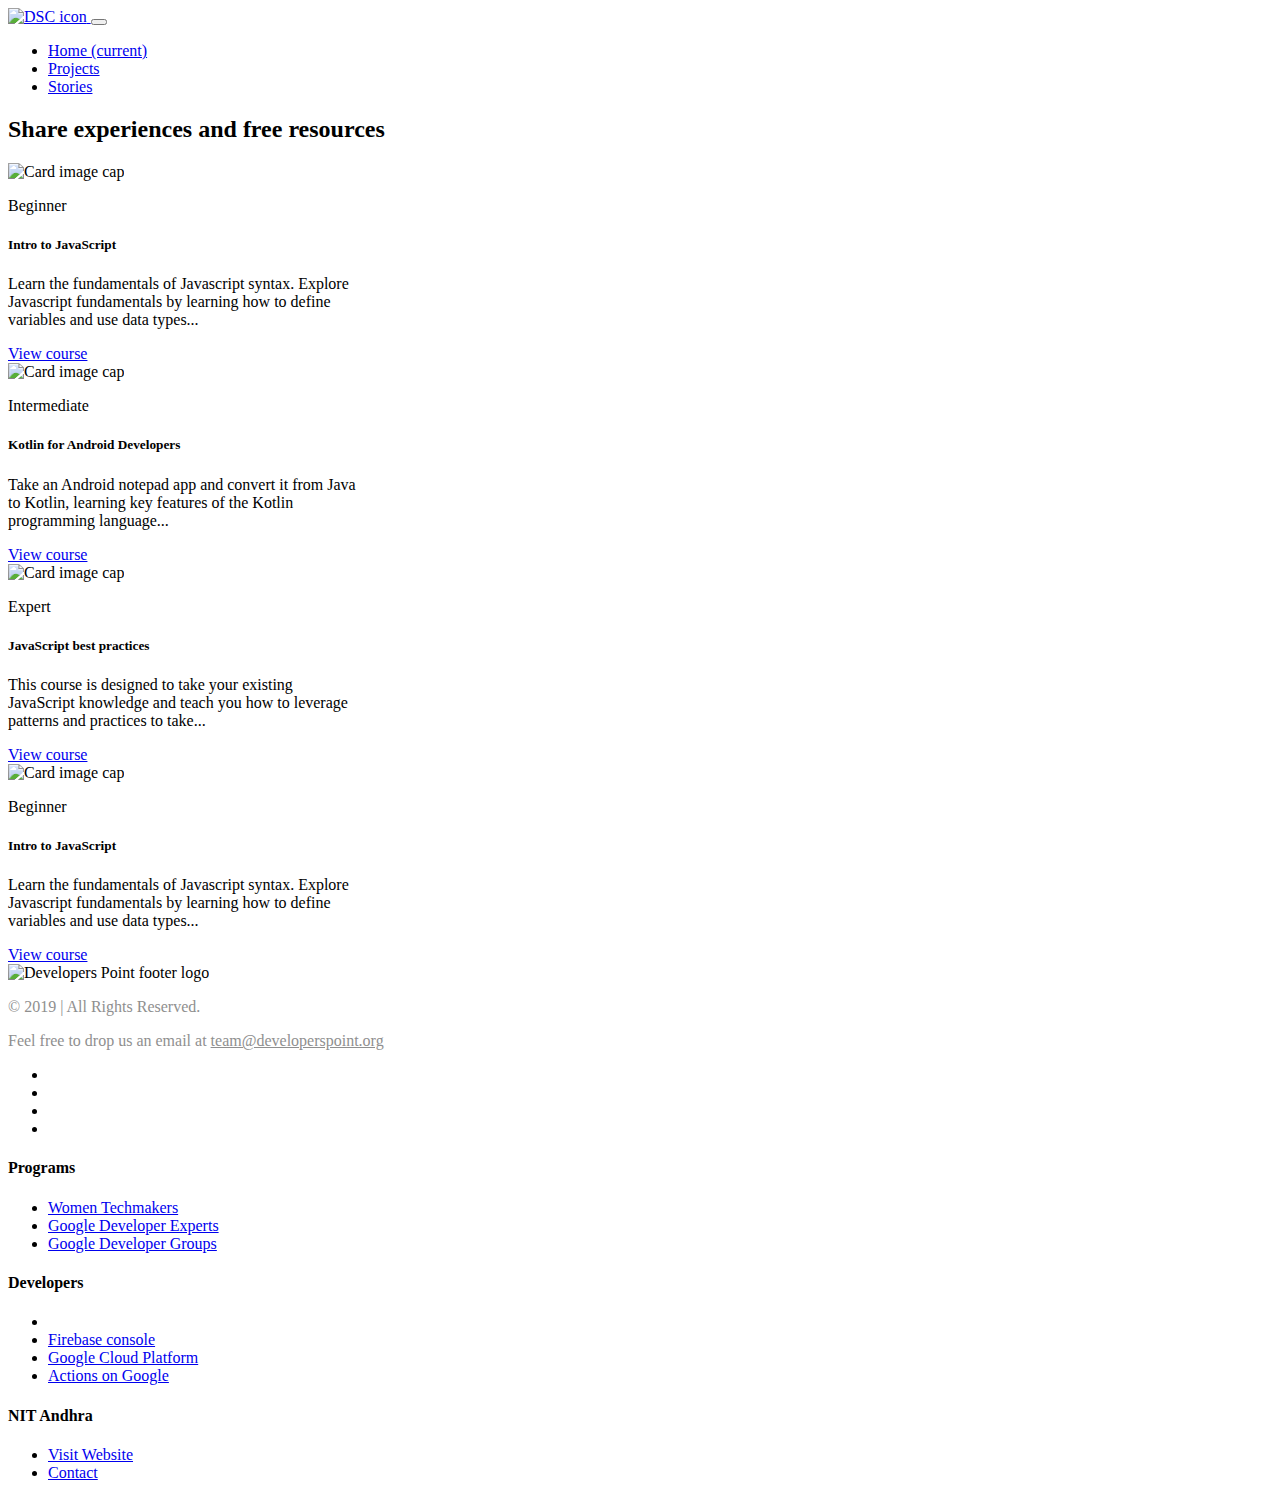
==== learn.html @ fd8bc920 "Add files via upload" ====
<!DOCTYPE html>
<html lang="en">

<head>
    <meta charset="UTF-8">
    <meta http-equiv="X-UA-Compatible" content="ie=edge">
    <title>DSC Explore Courses</title>
    <meta name="viewport" content="width=device-width,initial-scale=1">
    <meta name="author" content="DSC University Name">
    <meta name="description" content="Access exclusive content from all across the web to make you a better developer. All the content is free.">
    <meta name="keywords" content="dsc,developer student clubs,google developers, sub saharan africa, students, technology, computer science">
    <link href="src/css/ionicons.min.css" rel="stylesheet">
    <link rel="manifest" href="manifest.json">
    <meta name="theme-color" content="#2F5BE7">
    <link rel="icon" href="src/images/icon.png" type="image/png">
    <link rel="stylesheet" href="src/css/owl.carousel.min.css">
    <link rel="stylesheet" href="src/css/bootstrap.min.css">
    <link href="https://fonts.googleapis.com/css?family=Google+Sans:400,500,700|Material+Icons" rel="stylesheet" type="text/css">
    <link rel="stylesheet" href="https://use.fontawesome.com/releases/v5.2.0/css/all.css" integrity="sha384-hWVjflwFxL6sNzntih27bfxkr27PmbbK/iSvJ+a4+0owXq79v+lsFkW54bOGbiDQ" crossorigin="anonymous">
    <link rel="stylesheet" type="text/css" href="src/css/pace-theme.css">
    <link rel="stylesheet" href="src/css/styles.css">
    <link rel="stylesheet" href="src/css/responsive.css">
    <script>(function (i, s, o, g, r, a, m) {
            i['GoogleAnalyticsObject'] = r;
            i[r] = i[r] || function () {
                (i[r].q = i[r].q || []).push(arguments)
            }, i[r].l = 1 * new Date();
            a = s.createElement(o),
                m = s.getElementsByTagName(o)[0];
            a.async = 1;
            a.src = g;
            m.parentNode.insertBefore(a, m)
        })(window, document, 'script', 'https://www.google-analytics.com/analytics.js', 'ga');
        ga('create', 'UA-124904500-1', 'auto');
        ga('send', 'pageview');</script>
</head>

<body class="x-hidden has-sticky-header  bg-very__gray">
    <nav class="navbar navbar-expand-lg fixed-top custom-menu custom-menu__light bg-very__gray">
        <div class="container"><a class="navbar-brand" href="index.html"><img src="src/images/logo.png" height="50" alt="DSC icon"> </a><button class="navbar-toggler" type="button" data-toggle="collapse" data-target="#navbarSupportedContent" aria-controls="navbarSupportedContent" aria-expanded="false" aria-label="Toggle navigation"><span class="menu-icon__circle"></span> <span class="menu-icon"><span class="menu-icon__bar"></span> <span class="menu-icon__bar"></span> <span class="menu-icon__bar"></span></span></button>
            <div class="collapse navbar-collapse" id="navbarSupportedContent">
                <ul class="navbar-nav ml-lg-auto">
                    <li class="nav-item active"><a class="nav-link" href="index.html">Home <span class="sr-only">(current)</span></a></li>
                    <li class="nav-item"><a href="projects.html" class="nav-link">Projects</a></li>
                    <li class="nav-item"><a href="index.html" class="nav-link">Stories</a></li>
                </ul>
            </div>
        </div>
    </nav>
    <section id="web" class="section-spacer">
        <header class="section-header text-center">
            <h2 class="section-title">Share experiences and free resources</h2>
        </header>
        <div class="container">
            <div class="row">
                <div class="col-md-4 col-12">
                    <div class="card course-card" style="width: 22rem;"><img class="card-img-top" src="src/images/assets/courses/intro-js.png" alt="Card image cap">
                        <div class="card-body">
                            <p class="tagging beginner float-right">Beginner</p>
                            <h5 class="card-title">Intro to JavaScript</h5>
                            <p class="card-text">Learn the fundamentals of Javascript syntax. Explore Javascript fundamentals by learning how to define variables and use data types...</p><a href="https://www.udacity.com/course/intro-to-javascript--ud803" class="button float-right" target="_blank" rel="noopener noreferrer">View course</a>
                        </div>
                    </div>
                </div>
                <div class="col-md-4 col-12">
                    <div class="card course-card" style="width: 22rem;"><img class="card-img-top" src="src/images/assets/courses/kotlin.png" alt="Card image cap">
                        <div class="card-body">
                            <p class="tagging intermediate float-right">Intermediate</p>
                            <h5 class="card-title">Kotlin for Android Developers</h5>
                            <p class="card-text">Take an Android notepad app and convert it from Java to Kotlin, learning key features of the Kotlin programming language...</p><a href="https://classroom.udacity.com/courses/ud888" class="button float-right" target="_blank" rel="noopener noreferrer">View course</a>
                        </div>
                    </div>
                </div>
                <div class="col-md-4 col-12">
                    <div class="card course-card" style="width: 22rem;"><img class="card-img-top" src="src/images/assets/courses/best-prac.png" alt="Card image cap">
                        <div class="card-body">
                            <p class="tagging expert float-right">Expert</p>
                            <h5 class="card-title">JavaScript best practices</h5>
                            <p class="card-text">This course is designed to take your existing JavaScript knowledge and teach you how to leverage patterns and practices to take...</p><a href="https://app.pluralsight.com/player?course=javascript-best-practices&author=jonathan-mills&name=javascript-best-practices" class="button float-right" target="_blank" rel="noopener noreferrer">View course</a>
                        </div>
                    </div>
                </div>
                <div class="col-md-4 col-12">
                    <div class="card course-card" style="width: 22rem;"><img class="card-img-top" src="src/images/assets/courses/intro-js.png" alt="Card image cap">
                        <div class="card-body">
                            <p class="tagging beginner float-right">Beginner</p>
                            <h5 class="card-title">Intro to JavaScript</h5>
                            <p class="card-text">Learn the fundamentals of Javascript syntax. Explore Javascript fundamentals by learning how to define variables and use data types...</p><a href="https://www.udacity.com/course/intro-to-javascript--ud803" class="button float-right" target="_blank" rel="noopener noreferrer">View course</a>
                        </div>
                    </div>
                </div>
            </div>
        </div>
    </section>
    <footer class="section-spacer footer-section bg-very__black">
        <div class="container">
            <div class="row flex-column-reverse flex-sm-row flex-lg-row">
                <div class="col-md-4 col-12">
                    <div class="footer-widget first-of-footer-widget "><img src="src/images/logo.png" class="logo-sm mb-10" alt="Developers Point footer logo">
                        <p style="color:#8f8f8f">&copy; 2019 | All Rights Reserved.</p><span style="color:#8f8f8f">Feel free to drop us an email at </span><a  style="color:#8f8f8f" href="mailto:team@dsc.scuniversityname.org">team@developerspoint.org</a>
                        <ul class="social-list__inline mt-10">
                            <li><a href="#" target="_blank" rel="noopener"><i class="fab fa-linkedin"></i></a></li>
                            <li><a href="#" target="_blank" rel="noopener"><i class="fab fa-github"></i></a></li>
                            <li><a href="#"><i class="fab fa-discord"></i></a></li>
                            <li><a href="#" target="_blank" rel="noopener"><i class="fab fa-youtube"></i></a></li>
                        </ul>
                    </div>
                </div>
                <div class="col-md-8 col-sm-10" >
                    <div class="row">
                        <div class="col-md-4 col-6">
                            <div class="footer-widget">
                                <h4 class="footer-widget__title"">Programs</h4>
                                <ul class="list-unstyled">
                                    <li><a  href="https://www.womentechmakers.com/" target="_blank" rel="noreferrer">Women Techmakers</a></li>
                                    <li><a  href="https://developers.google.com/experts/" target="_blank" rel="noreferrer">Google Developer Experts</a></li>
                                    <li><a href="https://developers.google.com/programs/community/" target="_blank" rel="noreferrer">Google Developer Groups</a></li>
                                </ul>
                            </div>
                        </div>
                        <div class="col-md-4 col-6">
                            <div class="footer-widget">
                                <h4 class="footer-widget__title">Developers</h4>
                                <ul>
                                    <li class="list-unstyled"></li>
                                    <li><a href="https://console.firebase.google.com/" target="_blank" rel="noreferrer">Firebase console</a></li>
                                    <li><a href="https://console.cloud.google.com/" target="_blank" rel="noreferrer">Google Cloud Platform</a></li>
                                    <li><a href="https://console.actions.google.com/" target="_blank" rel="noreferrer">Actions on Google</a></li>
                                </ul>
                            </div>
                        </div>
                        <div class="col-md-4">
                            <div class="footer-widget">
                                <h4 class="footer-widget__title">NIT Andhra</h4>
                                <ul class="list-unstyled">
                                    <li><a href="http://nitandhra.ac.in/" target="_blank" rel="noreferrer">Visit Website</a></li>
                                    <li><a href="#" target="_blank" rel="noreferrer">Contact</a></li>
                                </ul>
                            </div>
                        </div>
                    </div>
                </div>
            </div>
        </div>
    </footer><a href="#" id="scroll" style="display: none;"><i class="fas fa-angle-up"></i></a>
    <script src="src/js/vendors/pace.js"></script>
    <script src="src/js/vendors/jquery.min.js"></script>
    <script src="src/js/vendors/bootstrap.bundle.min.js"></script>
    <script src="src/js/vendors/jquery.magnific-popup.min.js"></script>
    <script src="src/js/vendors/jquery.easing.min.js"></script>
    <script src="src/js/vendors/swiper.min.js"></script>
    <script src="src/js/custom.js"></script>
</body>

</html>
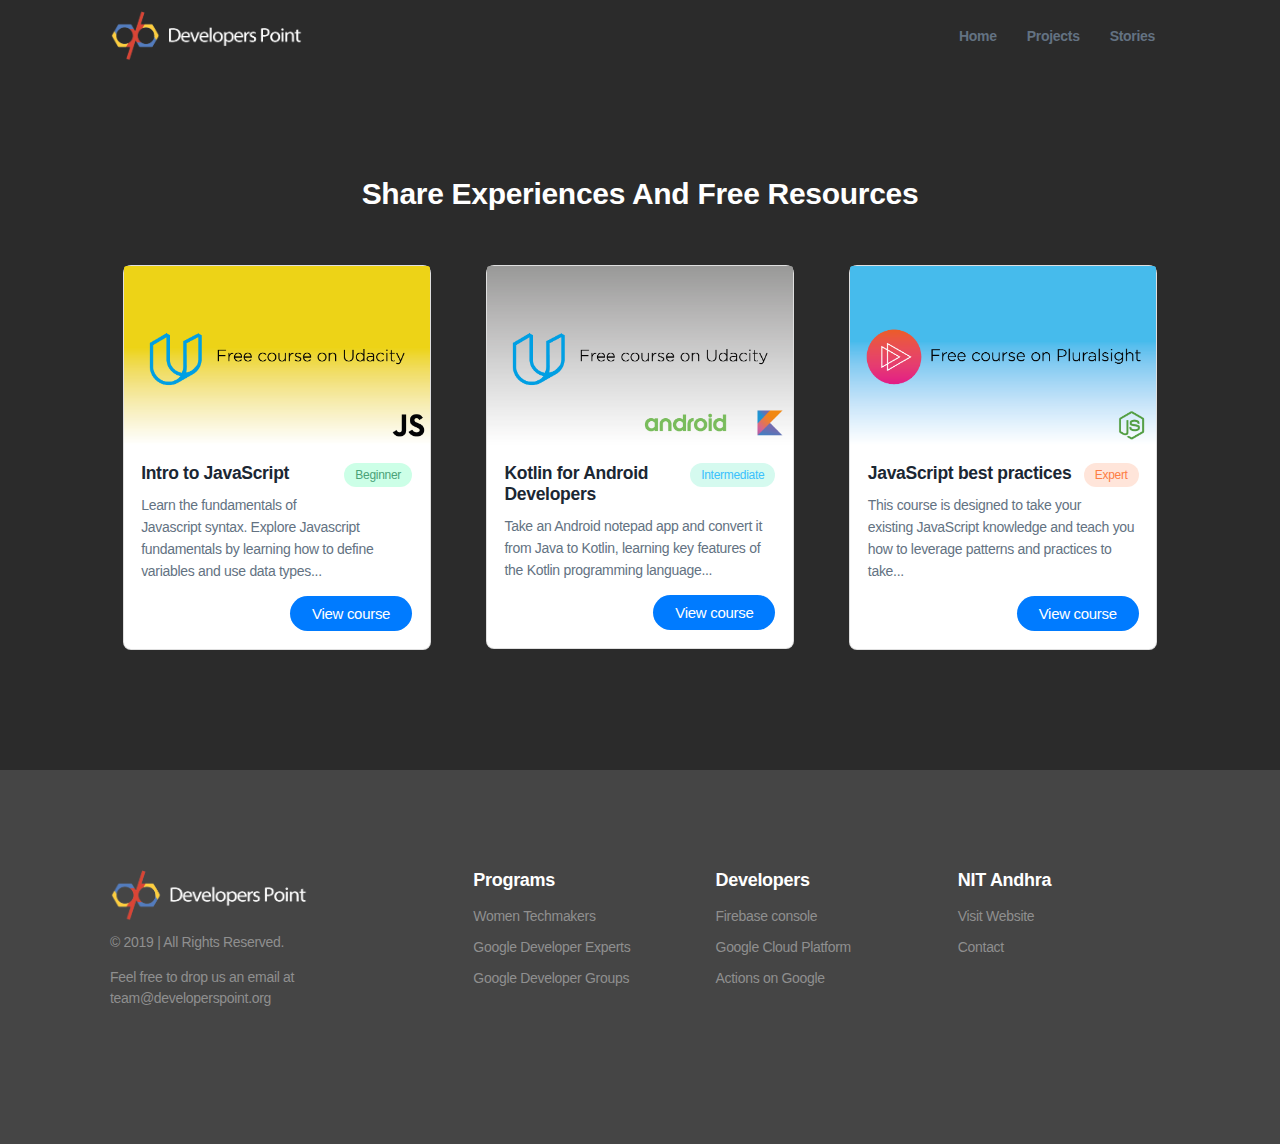
==== commit ddd63bba: "Update learn.html" ====
--- a/learn.html
+++ b/learn.html
@@ -80,15 +80,7 @@
                         </div>
                     </div>
                 </div>
-                <div class="col-md-4 col-12">
-                    <div class="card course-card" style="width: 22rem;"><img class="card-img-top" src="src/images/assets/courses/intro-js.png" alt="Card image cap">
-                        <div class="card-body">
-                            <p class="tagging beginner float-right">Beginner</p>
-                            <h5 class="card-title">Intro to JavaScript</h5>
-                            <p class="card-text">Learn the fundamentals of Javascript syntax. Explore Javascript fundamentals by learning how to define variables and use data types...</p><a href="https://www.udacity.com/course/intro-to-javascript--ud803" class="button float-right" target="_blank" rel="noopener noreferrer">View course</a>
-                        </div>
-                    </div>
-                </div>
+                
             </div>
         </div>
     </section>
@@ -152,4 +144,4 @@
     <script src="src/js/custom.js"></script>
 </body>
 
-</html>+</html>
--- a/src/css/pace-theme.css
+++ b/src/css/pace-theme.css
@@ -0,0 +1 @@
+
--- a/src/css/styles.css
+++ b/src/css/styles.css
@@ -0,0 +1,2185 @@
+html, body {
+  -webkit-font-smoothing: antialiased;
+  -moz-osx-font-smoothing: grayscale;
+  text-rendering: optimizeLegibility;
+}
+
+:root {
+  font-size: 14px;
+}
+
+body {
+  font-family: "Google Sans", sans-serif;
+  font-size: 1rem;
+  color: #637282;
+  overflow-x: hidden;
+  font-weight: normal;
+  letter-spacing: -.3px;
+}
+
+.has-sticky-header {
+  padding-top: 72px;
+}
+first-letter {
+  color: #557DBF;
+  font-weight: 400
+}
+
+second-letter {
+  color: #FBBC12;
+  font-weight: 400;
+}
+
+third-letter {
+  color: #E1382B;
+  font-weight: 400;
+}
+
+forth-letter {
+  color: #189E59;
+  font-weight: 400;
+}
+a {
+  line-height: 1;
+  color: #2F5BE7;
+}
+
+button, .btn {
+  outline: none  ;
+  border: 0  ;
+}
+
+button:focus, .btn:focus {
+  -webkit-box-shadow: none  ;
+  box-shadow: none  ;
+}
+
+
+h1, h2, h3, h4, h5, h6,
+.h1, .h2, .h3, .h4, .h5, .h6 {
+  color: #1B2733;
+  font-family: "Google Sans", sans-serif;
+  font-weight: 700;
+}
+
+h2{
+  font-size: 25px
+}
+h1 {
+  line-height: 32px;
+}
+
+h2, .h2 {
+  line-height: 1.44;
+}
+
+p {
+  font-size: 14px;
+  line-height: 22px;
+}
+
+.lead {
+  font-weight: normal;
+  line-height: 29px;
+  text-align: left;
+}
+@media only screen and (max-width: 600px){
+  .lead{
+    font-size: 16px;
+  }
+  .vanish{
+    display: none;
+  }
+  .zuri{
+    text-align: left;
+    line-height: 1.5;
+  }
+}
+
+.text-warning {
+  color: #FD7D44  ;
+}
+
+.content {
+  padding-top: 100px;
+  padding-bottom: 100px;
+}
+
+.container {
+  max-width: 1100px;
+  width: 100%;
+  padding-right: 20px;
+  padding-left: 20px;
+}
+
+.section-spacer {
+  padding: 100px 0;
+}
+
+.cta__large {
+  max-width: 450px;
+}
+
+.section-header {
+  margin-bottom: 50px;
+  padding-right: 10px;
+  padding-left: 10px;
+}
+
+.section-title {
+  text-transform: capitalize;
+  color: #ffffff;
+}
+.section-title-custom{
+  text-transform: none;
+  color: #ffffff;
+}
+
+.section-subtitle {
+  font-size: 15px;
+  color: #d1d1d1;
+}
+
+.assistive-text {
+  font-size: 12px;
+}
+
+.list-circle {
+  list-style-type: none;
+  padding: 0;
+}
+
+.list-circle li {
+  position: relative;
+  font-size: 16px;
+  font-weight: 500;
+  display: -webkit-box;
+  display: -ms-flexbox;
+  display: flex;
+  -webkit-box-align: center;
+  -ms-flex-align: center;
+  align-items: center;
+  padding-left: 8px;
+  margin-bottom: 15px;
+}
+
+.list-circle li:last-child {
+  margin: 0  ;
+}
+
+.list-circle li:before {
+  content: '';
+  width: 8px;
+  height: 8px;
+  border-radius: 50%;
+  background: rgba(47, 91, 231, 0.8);
+  -webkit-box-shadow: 0 0 0 7px rgba(47, 91, 231, 0.1);
+  box-shadow: 0 0 0 7px rgba(47, 91, 231, 0.1);
+  display: inline-block;
+  margin-right: 20px;
+  vertical-align: middle;
+}
+
+#loading {
+  position: fixed;
+  left: 0;
+  top: 0;
+  width: 100%;
+  height: 100%;
+  background-color: #fff;
+  z-index: 10000;
+}
+
+#loading .ripple {
+  width: 60px;
+  height: 60px;
+  border-radius: 50%;
+  position: absolute;
+  top: calc(50% - 30px);
+  left: calc(50% - 30px);
+  -webkit-animation-name: ripple;
+  animation-name: ripple;
+  -webkit-animation-duration: 1s;
+  animation-duration: 1s;
+  -webkit-animation-timing-function: ease-in-out;
+  animation-timing-function: ease-in-out;
+  animation-direction: alternate-reverse;
+  -webkit-animation-iteration-count: infinite;
+  animation-iteration-count: infinite;
+  -webkit-transform: scale(0);
+  transform: scale(0);
+  opacity: 0.6;
+}
+
+#loading .ripple1 {
+  background-color: rgba(47, 231, 177, 0.4);
+}
+
+#loading .ripple2 {
+  -webkit-animation-delay: -250ms;
+  animation-delay: -250ms;
+  background-color: rgba(47, 231, 177, 0.5);
+}
+
+#loading .ripple3 {
+  -webkit-animation-delay: -500ms;
+  animation-delay: -500ms;
+  background-color: rgba(47, 91, 231, 0.6);
+}
+
+#loading .ripple4 {
+  -webkit-animation-delay: -750ms;
+  animation-delay: -750ms;
+  background-color: #2F5BE7;
+}
+
+@-webkit-keyframes ripple {
+  to {
+    -webkit-transform: scale(1);
+    transform: scale(1);
+  }
+}
+
+@keyframes ripple {
+  to {
+    -webkit-transform: scale(1);
+    transform: scale(1);
+  }
+}
+
+.btn {
+  padding: 8px 20px;
+  border: 0;
+  color: #1B2733;
+  -webkit-transition: all .5s ease-in-out;
+  transition: all .5s ease-in-out;
+  line-height: 24px;
+  font-weight: 700;
+  border-radius: 2px;
+  font-family: "Google Sans", sans-serif;
+}
+
+.btn-default {
+  background: #fff;
+  color: #637282;
+}
+
+.btn-default:hover, .btn-default:focus, .btn-default:visited {
+  color: #1B2733;
+}
+
+.btn-primary {
+  background: #3BC1FD;
+  color: #1B2733;
+}
+
+.btn-primary:hover, .btn-primary:focus, .btn-primary:visited {
+
+  background: #3BC1FD;
+  color: #FFFFFF;
+
+}
+
+.btn-secondary {
+  background: #2F5BE7;
+  color: #fff;
+  font-weight: 200;
+  font-size: 16px;
+}
+
+.btn-secondary:hover, .btn-secondary:focus, .btn-secondary:visited {
+  background-color: #153bb5;
+  color: #8af2d3;
+  -webkit-box-shadow: -5px 5px 0 rgba(47, 231, 177, 0.8);
+  box-shadow: -5px 5px 0 rgba(47, 231, 177, 0.8);
+}
+
+.btn-link {
+  padding: 0;
+}
+
+.btn-link .icon {
+  margin-left: 10px;
+  display: inline-block;
+  vertical-align: middle;
+  -webkit-transition: all .3s ease-in-out;
+  transition: all .3s ease-in-out;
+}
+
+.btn-link:hover {
+  text-decoration: none;
+}
+
+.btn-link:hover .icon {
+  margin-left: 15px;
+}
+
+.btn-link--primary {
+  color: #3BC1FD;
+}
+
+.btn-link--secondary {
+  color: #2F5BE7;
+}
+
+.btn-lg {
+  font-size: 18px;
+  padding: 10px 20px;
+}
+
+.btn-cta {
+  max-width: 250px;
+  width: 100%;
+  font-size: 18px;
+  padding: 15px 20px;
+}
+
+.btn-has-icon {
+  display: -webkit-inline-box;
+  display: -ms-inline-flexbox;
+  display: inline-flex;
+  -webkit-box-align: center;
+  -ms-flex-align: center;
+  align-items: center;
+}
+
+.btn-has-icon .u-icon {
+  text-align: center;
+}
+
+.icon-on__left .u-icon {
+  margin-right: 10px;
+}
+
+.btn-pills {
+  border-radius: 50px;
+}
+
+.btn-light {
+  background: #fff;
+  color: #637282  ;
+}
+
+.social-btn {
+  display: -webkit-inline-box;
+  display: -ms-inline-flexbox;
+  display: inline-flex;
+  -webkit-box-align: center;
+  -ms-flex-align: center;
+  align-items: center;
+  -webkit-box-pack: center;
+  -ms-flex-pack: center;
+  justify-content: center;
+  padding: 8px;
+  -webkit-box-shadow: 0 3px 4px 0 rgba(0, 0, 0, 0.25);
+  box-shadow: 0 3px 4px 0 rgba(0, 0, 0, 0.25);
+  color: #ffffff;
+  font-weight: bold;
+  text-transform: uppercase;
+  border-radius: 2px;
+  cursor: pointer;
+}
+
+.social-btn .icon-wrapper {
+  margin-right: 10px;
+  vertical-align: middle;
+}
+
+.social-btn .icon-wrapper i {
+  font-size: 18px;
+  display: inline-block;
+  line-height: 1.2;
+}
+
+.social-btn .btn-text {
+  letter-spacing: 0.2px;
+}
+
+.social-btn:hover {
+  -webkit-box-shadow: 0 0 6px #4285f4;
+  box-shadow: 0 0 6px #4285f4;
+}
+
+.social-btn:active {
+  background: #1669F2;
+}
+
+.social-google-btn {
+  background-color: #4285f4;
+}
+
+.form-group {
+  position: relative;
+}
+
+.form-control {
+  padding: 10px 18px;
+  border-radius: 2px  ;
+}
+
+.form-control:focus {
+  -webkit-box-shadow: -5px 5px rgba(0, 0, 0, 0.1);
+  box-shadow: -5px 5px rgba(0, 0, 0, 0.1);
+}
+
+.form-input__pills {
+  border-radius: 50px  ;
+  border: 1px solid #F9F9F9;
+  -webkit-box-shadow: 0 2px 5px 0 rgba(0, 0, 0, 0.1);
+  box-shadow: 0 2px 5px 0 rgba(0, 0, 0, 0.1);
+}
+
+.input-group .form-control {
+  border-top-right-radius: 0  ;
+  border-bottom-right-radius: 0  ;
+  border-top-color: #1B2733;
+  border-bottom-color: #1B2733;
+  border-left-color: #1B2733;
+  border-right-color: transparent;
+  margin: 0;
+  height: 100%;
+}
+
+.input-group .btn {
+  margin: 0;
+  border: 0;
+  -webkit-box-shadow: none;
+  box-shadow: none;
+  border-top-left-radius: 0  ;
+  border-bottom-left-radius: 0  ;
+}
+
+.input-group .btn-primary:hover {
+  -webkit-box-shadow: 5px 5px 0 0 #2F5BE7;
+  box-shadow: 5px 5px 0 0 #2F5BE7;
+}
+
+.input-group .btn-secondary:hover {
+  -webkit-box-shadow: 5px 5px 0 0 #3BC1FD;
+  box-shadow: 5px 5px 0 0 #3BC1FD;
+}
+
+.tooltip-inner {
+  background: #2F5BE7;
+  -webkit-box-shadow: 0 0 1px 0 rgba(0, 0, 0, 0.1);
+  box-shadow: 0 0 1px 0 rgba(0, 0, 0, 0.1);
+  max-width: 300px;
+  width: 100%;
+  border-radius: 2px;
+  opacity: 1;
+  color: #ffffff;
+}
+
+.tooltip.bs-tooltip-auto[x-placement^=top] .arrow::before, .tooltip.bs-tooltip-top .arrow::before,
+.tooltip.bs-tooltip-auto[x-placement^=right] .arrow::before, .tooltip.bs-tooltip-top .arrow::before,
+.tooltip.bs-tooltip-auto[x-placement^=bottom] .arrow::before, .tooltip.bs-tooltip-top .arrow::before,
+.tooltip.bs-tooltip-auto[x-placement^=left] .arrow::before, .tooltip.bs-tooltip-top .arrow::before {
+  margin-left: -3px;
+  content: "";
+  border-width: 5px 5px 0;
+  border-top-color: #2F5BE7  ;
+  opacity: 1;
+}
+.event-card, .project-card{
+  -webkit-box-shadow: 0 0 15px rgba(99, 114, 130, 0.3);
+  box-shadow: 0 0 15px rgba(99, 114, 130, 0.3);
+  border-radius: 5px;
+  margin: 0 auto 20px;
+  background: #454545;
+}
+.course-card{
+  width: 21rem;
+  margin: 0 auto 20px;
+}
+
+/*project card syling*/
+@media (min-width: 240px) and (max-width: 770px){
+  .project-card {
+    margin-bottom: 50px;
+    width: 21rem;
+  
+  }
+}
+
+.project-card .cardheader .img-top {
+    position: relative;
+    top: -20px;
+    float: left;
+    margin-bottom: -80px;
+    margin-left: auto;
+    margin-right: auto;
+    transform: translate(20%);
+    
+}
+
+.project-card .cardheader img {
+    width: 100px;
+    height: 100px;
+    -webkit-border-radius: 25%;
+    -moz-border-radius: 25%;
+    border-radius: 25%;
+    border: 2px solid rgba(255,255,255,0.5);
+    box-shadow: 2px 2px 4px rgba(0, 0, 0, 0.2);
+}
+
+.project-card .cardheader h5{
+  float: right;
+  padding: 30px;
+}
+
+.project-tag{
+  display: flex;
+  justify-content: space-around;
+}
+
+.stack1{
+  background-color: #155724;
+  color: #d4edda;
+  border-color: #fff;
+}
+
+.stack2{
+  background-color: #004085;
+  color: #fff;
+  border-color: #b8daff;
+}
+
+.stack3{
+  background-color: #383d41;
+  color: #fff;
+  border-color: #d6d8db;
+}
+
+.project-card .btn{
+border-radius: 25px;
+}
+/*end project card styling*/
+
+.card{
+  float: none;
+  border-radius: 8px;
+}
+
+.tagging{
+  display: inline-flex;
+  border-radius: 15px;
+  font-size: 12px;
+  padding: 0 0.8rem;
+  max-width: 100px;
+  text-align: center;
+  height: 24px;
+  line-height: 24px;
+}
+.intermediate{
+  background-color: rgba(47, 231, 177, 0.2);
+  color: #3BC1FD;
+}
+.beginner{
+  background-color: rgba(0, 255, 133, 0.2);
+  color: #4AA277;
+}
+.expert{
+  background-color: rgba(253, 125, 68, 0.2);
+  color: #FD7D44;
+}
+
+
+.feature-card {
+  -webkit-box-shadow: 0 0 15px rgba(99, 114, 130, 0.3);
+  box-shadow: 0 0 15px rgba(99, 114, 130, 0.3);
+  margin-bottom: 30px;
+  padding: 25px 30px;
+  border-radius: 5px;
+  display: -webkit-box;
+  display: -ms-flexbox;
+  display: flex;
+  -ms-flex-wrap: wrap;
+  flex-wrap: wrap;
+}
+
+.feature-card .feature-card__body,
+.feature-card .u-icon {
+  -webkit-box-flex: 1;
+  -ms-flex: 1;
+  flex: 1;
+  color: #8f8f8f;
+}
+
+.feature-card .u-icon {
+  margin-right: 20px;
+}
+.feature-title {
+  font-size: 16px;
+  margin-bottom: 10px;
+  color: #ffffff;
+}
+
+.content-card__body {
+  padding: 10px;
+}
+
+.mfp-bg {
+  background-color: rgba(27, 39, 51, 0.5)  ;
+}
+
+.mfp-iframe {
+  -webkit-box-shadow: none  ;
+  box-shadow: none  ;
+}
+
+.mfp-close {
+  background: #3BC1FD  ;
+  display: inline-block  ;
+  width: 48px  ;
+  height: 48px  ;
+  text-align: center  ;
+  opacity: 1  ;
+  line-height: 48px;
+  padding: 0  ;
+  right: -48px  ;
+  top: 0  ;
+  font-size: 48px;
+  -webkit-transition: all .3s ease-in-out;
+  transition: all .3s ease-in-out;
+  outline: 0  ;
+}
+
+.mfp-close:hover {
+  background-color: #15b586  ;
+  -webkit-box-shadow: 5px -5px #3BC1FD;
+  box-shadow: 5px -5px #3BC1FD;
+}
+
+.mfp-close:active, .mfp-close:focus {
+  color: #1B2733  ;
+}
+
+.form-group {
+  margin-bottom: 20px;
+}
+
+.form-help {
+  position: absolute;
+  right: 0;
+  top: 5px;
+  font-size: 14px;
+}
+
+.form-button {
+  margin: 15px auto;
+}
+
+.callout {
+  display: -webkit-box;
+  display: -ms-flexbox;
+  display: flex;
+  position: relative;
+  z-index: 1;
+  padding: 30px 20px;
+}
+
+.callout:before {
+  content: '';
+  position: absolute;
+  width: 100%;
+  height: 100%;
+  background: rgba(27, 39, 51, 0.1);
+  z-index: -1;
+  opacity: .8;
+  top: 0;
+  left: 0;
+  right: 0;
+  bottom: 0;
+  margin: auto;
+}
+
+.callout-content, .callout-footer {
+  -webkit-box-flex: 1;
+  -ms-flex: 1;
+  flex: 1;
+  padding: 15px;
+}
+
+.callout-content {
+  padding-right: 2;
+}
+
+.custom-menu {
+  -webkit-transition: all .3s ease-in-out;
+  transition: all .3s ease-in-out;
+}
+
+.custom-menu .nav-item .nav-link {
+  padding: 20px 15px;
+  text-transform: capitalize;
+  color: #637282;
+}
+
+.custom-menu .nav-item .nav-link:hover {
+  color: #1B2733;
+}
+.nav-item{
+  font-weight: bold;
+}
+.custom-menu__light {
+  background: #000;
+}
+.event-button{
+  background: #2F5BE7;
+  font-weight: bold;
+  color: #FFFFFF;
+  padding: 8px 12px;
+  border-radius: 50px;
+  text-decoration: none;
+}
+.custom-menu__light .nav-link {
+  color: #1B2733;
+}
+
+.custom-menu__light .navbar-toggler {
+  border-color: transparent;
+}
+
+.navbar-toggler {
+  padding: 0;
+  width: 20px;
+  height: 15px;
+  position: relative;
+}
+
+.menu-icon {
+  width: 100%;
+  height: 100%;
+  top: 50%;
+  left: 50%;
+  color: #000;
+  -webkit-transform: translate(-50%, -50%);
+  transform: translate(-50%, -50%);
+  position: absolute;
+}
+
+.menu-icon__circle {
+  width: 40px;
+  height: 40px;
+  border-radius: 50%;
+  display: inline-block;
+  background: #2F5BE7;
+  -webkit-transition: all 0.4s ease-in-out;
+  transition: all 0.4s ease-in-out;
+  position: absolute;
+  left: 50%;
+  top: 50%;
+  -webkit-transform: translate(-50%, -50%);
+  transform: translate(-50%, -50%);
+  z-index: -1;
+}
+
+.menu-icon__bar {
+  width: 100%;
+  height: 2px;
+  border-radius: 50px;
+  background: #fff;
+  display: block;
+  position: absolute;
+  left: 0;
+  -webkit-transition: all .25s ease-in-out;
+  transition: all .25s ease-in-out;
+}
+
+.menu-icon__bar:nth-child(2) {
+  top: 0;
+  bottom: 0;
+  margin: auto;
+}
+
+.menu-icon__bar:nth-child(3) {
+  bottom: 0;
+}
+
+.navbar-toggler.menu-is-expanded {
+  z-index: 1;
+}
+
+.navbar-toggler.menu-is-expanded .menu-icon__circle {
+  -webkit-transform: scale(60);
+  transform: scale(60);
+  z-index: -1;
+}
+
+.navbar-toggler.menu-is-expanded .menu-icon__bar:first-child {
+  -webkit-transform: translateY(7.5px) translateY(-50%) rotate(45deg);
+  transform: translateY(7.5px) translateY(-50%) rotate(45deg);
+}
+
+.navbar-toggler.menu-is-expanded .menu-icon__bar:nth-child(2) {
+  width: 0%;
+  -webkit-transform: translateX(-100%);
+  transform: translateX(-100%);
+}
+
+.navbar-toggler.menu-is-expanded .menu-icon__bar:last-child {
+  -webkit-transform: translateY(-7.5px) translateY(50%) rotate(-45deg);
+  transform: translateY(-7.5px) translateY(50%) rotate(-45deg);
+}
+
+.navbar-brand {
+  z-index: 200;
+}
+
+.navbar-collapse {
+  z-index: 200;
+}
+
+.custom-menu__light.navbar-is-sticky {
+  -webkit-box-shadow: 0 1px 1px rgba(0, 0, 0, 0.1);
+  box-shadow: 0 1px 1px rgba(0, 0, 0, 0.1);
+  background: #000;
+}
+
+.navbar .container-fluid {
+  padding-left: 0;
+  padding-right: 0;
+}
+
+
+@media (min-width: 240px) and (max-width: 400px){
+  .ml-pic{
+    order:-1;
+  }
+}
+
+.hero {
+  display: -webkit-box;
+  display: -ms-flexbox;
+  display: flex;
+  -webkit-box-align: center;
+  -ms-flex-align: center;
+  align-items: center;
+  min-height: 550px;
+}
+
+.hero-content {
+  margin-bottom: 50px;
+}
+
+.hero-title__group {
+  margin-bottom: 30px;
+}
+
+.hero-title {
+  font-size: 32px;
+  line-height: 37px;
+  margin-bottom: 30px;
+}
+
+.hero-title span {
+  display: block;
+  color: #1B2733;
+}
+
+.hero-form .form-control {
+  border: 1px solid rgba(47, 91, 231, 0.2);
+  padding: 14px;
+  border-right: 0  ;
+}
+
+.hero-figure {
+  width: 100%;
+  margin-left: auto;
+  margin-right: auto;
+  text-align: center;
+}
+
+.hero-figure img {
+  width: 100%;
+  margin-left: auto;
+  margin-right: auto;
+}
+
+.client-logo__wrapper {
+  text-align: center;
+  display: -webkit-inline-box;
+  display: -ms-inline-flexbox;
+  display: inline-flex;
+  -webkit-box-align: center;
+  -ms-flex-align: center;
+  align-items: center;
+  -ms-flex-wrap: wrap;
+  flex-wrap: wrap;
+  -webkit-box-pack: center;
+  -ms-flex-pack: center;
+  justify-content: center;
+}
+
+.client-logo {
+  width: calc(100vw / 2.8);
+  display: -webkit-inline-box;
+  display: -ms-inline-flexbox;
+  display: inline-flex;
+  margin: 10px auto;
+  -webkit-box-align: center;
+  -ms-flex-align: center;
+  align-items: center;
+  -webkit-box-pack: center;
+  -ms-flex-pack: center;
+  justify-content: center;
+  padding: 10px;
+}
+
+.client-logo img {
+  width: 100%;
+  height: 100%;
+}
+
+.section-screens__inner {
+  margin-bottom: 200px;
+  padding-bottom: 80px;
+  background-color: #EEEEEE;
+}
+
+.section-screens__inner .section-header {
+  margin-bottom: 20px;
+}
+
+.section-screens__inner .section-header .btn {
+  font-size: 14px;
+}
+
+.section-screens__inner .section-header .u-icon__outline {
+  border-color: #2F5BE7;
+}
+
+.screen-slider {
+  overflow-y: visible  ;
+  margin-bottom: -250px;
+}
+
+.screen-slider-wrapper {
+  padding-bottom: 30px;
+}
+
+.screen-slider__item {
+  pointer-events: none;
+  width: 100%;
+  padding: 15px;
+  background: transparent  ;
+}
+
+.screen-slider__item img {
+  max-width: 100%;
+  margin-left: auto;
+  margin-right: auto;
+  max-height: 600px;
+  display: block;
+  -webkit-box-shadow: 0 10px 30px rgba(99, 114, 130, 0.2);
+  box-shadow: 0 10px 30px rgba(99, 114, 130, 0.2);
+  border: 0;
+  border-radius: 5px;
+}
+
+.screen-slider {
+  overflow-y: visible  ;
+}
+
+.screen-slider .swiper-container {
+  margin-left: auto  ;
+  margin-right: auto  ;
+}
+
+.screen-slider .swiper-slide:last-child {
+  margin-right: 0  ;
+  background: url("image") #fff;
+}
+
+.screen-slider__item {
+  width: 100%;
+  padding: 15px;
+  background: transparent  ;
+}
+
+.screen-slider__item img {
+  max-width: 100%;
+  margin-left: auto;
+  margin-right: auto;
+  display: block;
+  -webkit-box-shadow: 0 0 10px rgba(27, 39, 51, 0.2);
+  box-shadow: 0 0 10px rgba(27, 39, 51, 0.2);
+  border-radius: 5px;
+}
+
+.feature-list-wrapper {
+  -ms-flex-item-align: center;
+  align-self: center;
+}
+
+.feature-list-wrapper .content-header {
+  margin-bottom: 20px;
+  color: #8f8f8f;
+}
+
+.feature-list-wrapper .list {
+  margin-bottom: 30px;
+}
+
+.feature-list-wrapper .btn-link {
+  color: #2F5BE7;
+  text-transform: capitalize;
+  font-weight: bold;
+}
+
+.feature-list-wrapper .btn-link .icon {
+  font-size: 24px;
+}
+
+.feature-list-image {
+  max-width: 90%;
+}
+
+.workshops-section .tab-content {
+  margin-top: 40px;
+}
+
+.workshops-type-switch .nav-link {
+  background: transparent;
+  border-bottom: 2px solid #dddddd;
+  border-radius: 0;
+  color: #637282;
+  padding-right: 15px;
+  padding-left: 15px;
+}
+
+.workshops-type-switch .nav-link.active {
+  background: transparent;
+  color: #1B2733;
+  border-bottom-color: #3BC1FD;
+}
+
+.workshops-single {
+  -webkit-box-shadow: 0 0 20px rgba(27, 39, 51, 0.2);
+  box-shadow: 0 0 20px rgba(27, 39, 51, 0.2);
+  border-radius: 2%;
+  padding: 30px;
+}
+
+.workshops-single:hover {
+  -webkit-box-shadow: 0 0 40px rgba(0, 110, 255, 0.4);
+  box-shadow: 0 0 40px rgba(0, 110, 255, 0.4);
+}
+
+.workshops-header {
+  margin-bottom: 10px;
+}
+
+.workshops-title {
+  text-align: center;
+  display: block;
+  margin-bottom: 20px;
+  font-size: 22px;
+  color: #1B2733;
+}
+
+.workshops-price {
+  margin-bottom: 20px;
+  color: #1B2733;
+}
+
+.workshops-price small {
+  display: block;
+  color: #637282;
+  font-size: 16px;
+  font-weight: 400;
+}
+
+.workshops-value {
+  font-weight: 700;
+  font-size: 26px;
+  line-height: 40px;
+  font-family: "Google Sans", sans-serif;
+}
+
+.workshops-currency {
+  font-size: 18px;
+  top: -28px;
+  left: -10px;
+  font-weight: normal;
+  position: relative;
+}
+
+.workshops-list {
+  list-style-type: none;
+}
+h6{
+  font-weight: 200;
+}
+
+.workshops-list .disabled {
+  text-decoration: line-through;
+  color: rgba(99, 114, 130, 0.5);
+}
+.workshops-list__item {
+  color: #637282;
+  margin: 10px 0;
+  position: relative;
+}
+hr{
+  height: 0.1px;
+  background-color: rgba(99, 114, 130, 0.8);
+}
+.workshops-list__item:before {
+  content: '';
+  width: 5px;
+  height: 5px;
+  border-radius: 50%;
+  background: rgba(27, 39, 51, 0.3);
+  display: inline-block;
+  margin-right: 10px;
+  vertical-align: middle;
+}
+
+.workshops-footer {
+  text-align: center;
+  margin-top: 40px;
+  padding-bottom: 20px;
+}
+
+.workshops-footer .assistive-text {
+  font-size: 12px;
+  margin-top: 5px;
+}
+
+/*carousel styling*/
+.carousel-control-next-i:hover, .carousel-control-prev-i:hover{
+  background-color: #fff;
+  color: #3BC1FD;
+  -webkit-box-shadow: 0 3px 4px 0 rgba(0, 0, 0, 0.25);
+  box-shadow: 0 3px 4px 0 rgba(0, 0, 0, 0.25);
+  opacity: 1;
+  filter: "alpha(opacity=100)";
+  -ms-filter: "alpha(opacity=100)"
+}
+
+@media (min-width: 240px) and (max-width: 768px){
+
+  .carousel-control-next,
+  .carousel-control-prev {
+    width: 15%;
+    height:10%;
+  }
+
+  .carousel-control-next-i,  .carousel-control-prev-i {
+    position: relative;
+    left: 1%;
+    top: 450%;
+    vertical-align: middle;
+    text-align: center;
+    line-height: 43px;
+    background-color: #2F5BE7;
+    border-radius: 50%;
+    width: 40px;
+    height: 40px;
+    -webkit-border-radius: 50%;
+    -moz-border-radius: 50%;
+    box-shadow: 0 2px 6px rgba(0, 0, 0, 0.16), 0 3px 6px rgba(0, 0, 0, 0.23);
+  }
+
+}
+
+@media (min-width: 768px) {
+
+  /* show 3 items */
+  .carouselPrograms .carousel-inner .active,
+  .carouselPrograms .carousel-inner .active + .carousel-item,
+  .carouselPrograms .carousel-inner .active + .carousel-item + .carousel-item {
+    display: block;
+  }
+
+  .carouselPrograms .carousel-inner .carousel-item.active:not(.carousel-item-right):not(.carousel-item-left),
+  .carouselPrograms .carousel-inner .carousel-item.active:not(.carousel-item-right):not(.carousel-item-left) + .carousel-item,
+  .carouselPrograms .carousel-inner .carousel-item.active:not(.carousel-item-right):not(.carousel-item-left) + .carousel-item + .carousel-item {
+    transition: none;
+  }
+
+  .carouselPrograms .carousel-inner .carousel-item-next,
+  .carouselPrograms .carousel-inner .carousel-item-prev {
+    position: relative;
+    right: 300px;
+    transform: translate3d(0, 0, 0);
+  }
+  .carousel-control-next-i, .carousel-control-prev-i{
+    position: relative;
+    vertical-align: middle;
+    text-align: center;
+    line-height: 38px;
+    background-color: #2F5BE7;
+    border-radius: 50%;
+    width: 40px;
+    height: 35px;
+    -webkit-border-radius: 50%;
+    -moz-border-radius: 50%;
+    box-shadow: 0 2px 6px rgba(0, 0, 0, 0.16), 0 3px 6px rgba(0, 0, 0, 0.23);
+
+  }
+
+  .carouselPrograms .carousel-inner .active.carousel-item + .carousel-item + .carousel-item + .carousel-item {
+    position: absolute;
+    top: 0;
+    right: -33.333%;
+    z-index: -1;
+    display: block;
+    visibility: visible;
+  }
+
+  /* left or forward direction */
+  .carouselPrograms .active.carousel-item-left + .carousel-item-next.carousel-item-left,
+  .carouselPrograms .carousel-item-next.carousel-item-left + .carousel-item,
+  .carouselPrograms .carousel-item-next.carousel-item-left + .carousel-item + .carousel-item,
+  .carouselPrograms .carousel-item-next.carousel-item-left + .carousel-item + .carousel-item + .carousel-item {
+    position: relative;
+    transform: translate3d(-100%, 0, 0);
+    visibility: visible;
+  }
+
+  /* farthest right hidden item must be abso position for animations */
+  .carouselPrograms .carousel-inner .carousel-item-prev.carousel-item-right {
+    position: absolute;
+    top: 0;
+    left: 0%;
+    z-index: -1;
+    display: block;
+    visibility: visible;
+  }
+
+  /* right or prev direction */
+  .carouselPrograms .active.carousel-item-right + .carousel-item-prev.carousel-item-right,
+  .carouselPrograms .carousel-item-prev.carousel-item-right + .carousel-item,
+  .carouselPrograms .carousel-item-prev.carousel-item-right + .carousel-item + .carousel-item,
+  .carouselPrograms .carousel-item-prev.carousel-item-right + .carousel-item + .carousel-item + .carousel-item {
+    position: relative;
+    transform: translate3d(100%, 0, 0);
+    visibility: visible;
+    display: block;
+    visibility: visible;
+  }
+}
+
+/*end carousel styling*/
+
+/*team card stying*/
+
+.card.hovercard{
+  border: 0px;
+  box-shadow: 0 2px 6px rgba(0, 0, 0, 0.2);
+  background: #2b2b2b;
+}
+.card.hovercard .cardheader {
+  background: #2F5BE7;
+  background-size: cover;
+  height: 130px;
+  border: 0;
+  border-radius: 8px 8px 0 0;
+}
+
+.card.hovercard .avatar {
+  position: relative;
+  margin-top: 20px;
+  margin-left: 10px;
+  margin-right: auto;
+  margin-bottom: -50px;
+}
+/*different border colors for team avators*/
+#bcol{
+  border: 2px solid rgba(47, 91, 231, 0.5);
+}
+#ycol{
+  border: 2px solid rgba(255, 255, 0, 0.5);
+}
+#rcol{
+  border: 2px solid rgba(255, 0, 0, 0.5);
+}
+/*end of border colors*/
+
+
+.card.hovercard .avatar img {
+  width: 100px;
+  height: 100px;
+  max-width: 100px;
+  max-height: 100px;
+  -webkit-border-radius: 50%;
+  -moz-border-radius: 50%;
+  border-radius: 50%;
+  border: 5px solid rgba(255,255,255,0.5);
+}
+
+.card.hovercard .info {
+  padding: 4px 8px 2px;
+  text-align: center;
+
+}
+
+.card.hovercard .info .title h5 {
+  margin-top: -30px;
+  margin-left: 60px;
+  font-size: 18px;
+  line-height: 1;
+  color: #fff;
+}
+.card.hovercard .info .title p {
+  color: #262626;
+  margin-left: 100px;
+  color: #d6d6d6;
+}
+
+.card.hovercard .info .title p {
+  border-radius: 25px;
+}
+.card.hovercard .info .desc {
+  overflow: hidden;
+  font-size: 12px;
+  line-height: 20px;
+  color: #737373;
+  text-overflow: ellipsis;
+}
+.card.hovercard .bottom{
+  padding: 0 5px;
+  margin-top: -25px;
+  margin-bottom: 30px;
+  margin-left: 120px;
+  margin-right: auto;
+}
+.card.hovercard .bottom ul li a i{
+  color: #2F5BE7;
+  font-size: 16px;
+  margin: 0;
+}
+/*end team card stying*/
+
+
+.section-faq .card {
+  border: 0;
+  margin-bottom: 30px;
+  color: #8f8f8f;
+}
+.section-opp .card{
+  margin-bottom: 0;
+  border: 0;
+}
+.section-faq .card-title {
+  margin-bottom: 15px;
+  color: #FFFFFF;
+}
+
+.card-body ul{
+  display: block;
+  margin: 0 0 0;
+  padding-left: 20px;
+  list-style-type: square;
+  background: #454545;
+  font-size: 15px;
+  color: #8f8f8f;
+}
+
+.footer-widget a {
+  color: #637282;
+}
+
+.footer-widget ul {
+  list-style-type: none;
+  padding: 0;
+}
+
+.footer-widget ul li {
+  margin: 10px 0;
+}
+
+.footer-widget ul li:type {
+  margin-top: 0;
+}
+
+.footer-widget ul li a {
+  color: #8f8f8f;
+}
+
+.footer-widget ul li a:hover {
+  text-decoration: none;
+  color: #000000;
+}
+
+.footer-widget__title {
+  margin-bottom: 15px;
+  font-size: 18px;
+  color: #ffffff;
+}
+
+.social-list__inline {
+  list-style: none;
+  padding: 0;
+  margin: 0;
+}
+
+.social-list__inline li {
+  display: -webkit-inline-box;
+  display: -ms-inline-flexbox;
+  display: inline-flex;
+}
+
+.social-list__inline li {
+  margin-right: 15px;
+}
+
+.social-list__inline li:last-of-type {
+  margin: 0;
+}
+
+.social-list__inline li a {
+  color: #8f8f8f;
+  font-size: 22px;
+  margin-left: 8px;
+}
+
+.bg-blue {
+  background: #2F5BE7;
+}
+
+.bg-blue h1, .bg-blue h2, .bg-blue h3, .bg-blue h4, .bg-blue h5, .bg-blue h6,
+.bg-blue .h1, .bg-blue .h2, .bg-blue .h3, .bg-blue .h4, .bg-blue .h5, .bg-blue .h6, .bg-blue p {
+  color: #fff;
+}
+
+.bg-blue * {
+  color: #fff;
+}
+
+.bg-dimped__primary {
+  background-color: rgba(47, 231, 177, 0.2);
+  color: #3BC1FD;
+}
+
+.bg-dimped__secondary {
+  background-color: rgba(47, 91, 231, 0.2);
+  color: #2F5BE7;
+}
+
+.bg-dimped__primary-type {
+  background-color: rgba(27, 39, 51, 0.2);
+  color: #1B2733;
+}
+
+.bg-dimped__secondary-type {
+  background-color: rgba(99, 114, 130, 0.2);
+  color: #637282;
+}
+
+.bg-dimped__white {
+  background-color: rgba(255, 255, 255, 0.2);
+  color: #ffffff;
+}
+
+.bg-dimped__grey-100 {
+  background-color: rgba(250, 250, 250, 0.2);
+  color: #FAFAFA;
+}
+
+.bg-dimped__warning {
+  background-color: rgba(253, 125, 68, 0.2);
+  color: #FD7D44;
+}
+
+.bg-dimped__danger {
+  background-color: rgba(220, 53, 69, 0.2);
+  color: #dc3545;
+}
+
+.bg-dimped__success {
+  background-color: rgba(40, 167, 69, 0.2);
+  color: #28a745;
+}
+
+.bg-dimped__info {
+  background-color: rgba(23, 162, 184, 0.2);
+  color: #17a2b8;
+}
+
+.bg-dimped__grey {
+  background-color: rgba(108, 117, 125, 0.2);
+  color: #6c757d;
+}
+
+.bg-dimped__pink {
+  background-color: rgba(232, 62, 140, 0.2);
+  color: #e83e8c;
+}
+
+.bg-dimped__green {
+  background-color: rgba(32, 201, 151, 0.2);
+  color: #189E59;
+}
+
+.bg-dimped__blue {
+  background-color: rgba(0, 123, 255, 0.2);
+  color: #007bff;
+}
+
+.bg-dimped__indigo {
+  background-color: rgba(102, 16, 242, 0.2);
+  color: #6610f2;
+}
+
+.bg-dimped__purple {
+  background-color: rgba(111, 66, 193, 0.2);
+  color: #6f42c1;
+}
+
+.bg-dimped__red {
+  background-color: rgba(220, 53, 69, 0.2);
+  color: #dc3545;
+}
+
+.bg-dimped__orange {
+  background-color: rgba(253, 126, 20, 0.2);
+  color: #fd7e14;
+}
+
+.bg-dimped__yellow {
+  background-color: rgba(255, 193, 7, 0.2);
+  color: #ffc107;
+}
+
+.bg-dimped__green {
+  background-color: rgba(40, 167, 69, 0.2);
+  color: #28a745;
+}
+
+.bg-dimped__cyan {
+  background-color: rgba(23, 162, 184, 0.2);
+  color: #17a2b8;
+}
+
+.bg-dimped__gray-dark {
+  background-color: rgba(52, 58, 64, 0.2);
+  color: #343a40;
+}
+
+.bg-dimped__light {
+  background-color: rgba(248, 249, 250, 0.2);
+  color: #f8f9fa;
+}
+
+.bg-dimped__dark {
+  background-color: rgba(52, 58, 64, 0.2);
+  color: #343a40;
+}
+
+.bg-primary {
+  background: #3BC1FD  ;
+}
+
+.bg-secondary {
+  background: #2F5BE7  ;
+}
+
+.bg-primary-type {
+  background: #1B2733  ;
+}
+
+.bg-secondary-type {
+  background: #637282  ;
+}
+
+.bg-white {
+  background: #ffffff  ;
+}
+
+.bg-grey-100 {
+  background: #FAFAFA  ;
+}
+
+.bg-warning {
+  background: #FD7D44  ;
+}
+
+.bg-danger {
+  background: #dc3545  ;
+}
+
+.bg-success {
+  background: #28a745  ;
+}
+
+.bg-info {
+  background: #17a2b8  ;
+}
+
+.bg-grey {
+  background: #6c757d  ;
+}
+
+.bg-pink {
+  background: #e83e8c  ;
+}
+
+.bg-teal {
+  background: #20c997  ;
+}
+
+.bg-blue {
+  background: #007bff  ;
+}
+
+.bg-indigo {
+  background: #6610f2  ;
+}
+
+.bg-purple {
+  background: #6f42c1  ;
+}
+
+.bg-red {
+  background: #dc3545  ;
+}
+
+.bg-orange {
+  background: #fd7e14  ;
+}
+
+.bg-yellow {
+  background: #ffc107  ;
+}
+
+.bg-green {
+  background: #28a745  ;
+}
+
+.bg-cyan {
+  background: #17a2b8  ;
+}
+
+.bg-gray-dark {
+  background: #343a40  ;
+}
+
+.bg-light {
+  background: #f8f9fa  ;
+}
+
+.bg-dark {
+  background: #343a40  ;
+}
+
+.text-primary {
+  color: #3BC1FD  ;
+}
+
+.text-secondary {
+  color: #2F5BE7  ;
+}
+
+.text-primary-type {
+  color: #1B2733  ;
+}
+
+.text-secondary-type {
+  color: #637282  ;
+}
+
+.text-white {
+  color: #ffffff  ;
+}
+
+.text-grey-100 {
+  color: #FAFAFA  ;
+}
+
+.text-warning {
+  color: #FD7D44  ;
+}
+
+.text-danger {
+  color: #dc3545  ;
+}
+
+.text-success {
+  color: #28a745  ;
+}
+
+.text-info {
+  color: #17a2b8  ;
+}
+
+.text-grey {
+  color: #6c757d  ;
+}
+
+.text-pink {
+  color: #e83e8c  ;
+}
+
+.text-teal {
+  color: #20c997  ;
+}
+
+.text-blue {
+  color: #007bff  ;
+}
+
+.text-indigo {
+  color: #6610f2  ;
+}
+
+.text-purple {
+  color: #6f42c1  ;
+}
+
+.text-red {
+  color: #dc3545  ;
+}
+
+.text-orange {
+  color: #fd7e14  ;
+}
+
+.text-yellow {
+  color: #ffc107  ;
+}
+
+.text-green {
+  color: #28a745  ;
+}
+
+.text-cyan {
+  color: #17a2b8  ;
+}
+
+.text-gray-dark {
+  color: #343a40  ;
+}
+
+.text-light {
+  color: #f8f9fa  ;
+}
+
+.text-dark {
+  color: #343a40  ;
+}
+
+.bg-very__gray {
+  background-color: #2b2b2b;
+}
+
+.bg-very__black {
+  background-color: #454545;
+}
+
+.text-light h1, .text-light h2, .text-light h3, .text-light h4, .text-light h5, .text-light h6,
+.text-light .h1, .text-light .h2, .text-light .h3, .text-light .h4, .text-light .h5, .text-light .h6, .text-light p {
+  color: #fff;
+}
+
+.u-icon {
+  text-align: center;
+  display: -webkit-inline-box;
+  display: -ms-inline-flexbox;
+  display: inline-flex;
+  -webkit-box-align: center;
+  -ms-flex-align: center;
+  align-items: center;
+  -webkit-box-pack: center;
+  -ms-flex-pack: center;
+  justify-content: center;
+}
+
+.u-icon__sm {
+  width: 24px;
+  height: 24px;
+}
+
+.u-icon__md {
+  width: 48px;
+  height: 48px;
+}
+
+.u-icon__lg {
+  width: 60px;
+  height: 60px;
+  max-width: 60px;
+  max-height: 60px;
+  line-height: 60px;
+  font-size: calc(60px / 2);
+}
+
+.u-icon__xl {
+  width: 80px;
+  height: 80px;
+}
+
+.u-icon__circle {
+  border-radius: 50%;
+}
+
+.u-icon__rounded {
+  border-radius: 20px;
+}
+
+.u-icon__outline {
+  background: transparent;
+  border: 1px solid transparent;
+}
+
+.mt-0 {
+  margin-top: 0;
+}
+
+.mt-10 {
+  margin-top: 10px  ;
+}
+
+.mt-20 {
+  margin-top: 20px  ;
+}
+
+.mt-30 {
+  margin-top: 30px  ;
+}
+
+.mt-40 {
+  margin-top: 40px  ;
+}
+
+.mt-50 {
+  margin-top: 50px  ;
+}
+
+.mt-60 {
+  margin-top: 60px  ;
+}
+
+.mt-70 {
+  margin-top: 70px  ;
+}
+
+.mt-80 {
+  margin-top: 80px  ;
+}
+
+.mt-90 {
+  margin-top: 90px  ;
+}
+
+.mt-100 {
+  margin-top: 100px  ;
+}
+
+.mb-0 {
+  margin-bottom: 0;
+}
+
+.mb-10 {
+  margin-bottom: 10px  ;
+}
+
+.mb-20 {
+  margin-bottom: 20px  ;
+}
+
+.mb-30 {
+  margin-bottom: 30px  ;
+}
+
+.mb-40 {
+  margin-bottom: 40px  ;
+}
+
+.mb-50 {
+  margin-bottom: 50px  ;
+}
+
+.mb-60 {
+  margin-bottom: 60px  ;
+}
+
+.mb-70 {
+  margin-bottom: 70px  ;
+}
+
+.mb-80 {
+  margin-bottom: 80px  ;
+}
+
+.mb-90 {
+  margin-bottom: 90px  ;
+}
+
+.mb-100 {
+  margin-bottom: 100px  ;
+}
+
+.pb-0 {
+  padding-bottom: 0  ;
+}
+
+.pb-10 {
+  padding-bottom: 10px  ;
+}
+
+.pb-20 {
+  padding-bottom: 20px  ;
+}
+
+.pb-30 {
+  padding-bottom: 30px  ;
+}
+
+.pb-40 {
+  padding-bottom: 40px  ;
+}
+
+.pb-50 {
+  padding-bottom: 50px  ;
+}
+
+.pb-60 {
+  padding-bottom: 60px  ;
+}
+
+.pb-70 {
+  padding-bottom: 70px  ;
+}
+
+.pb-80 {
+  padding-bottom: 80px  ;
+}
+
+.pb-90 {
+  padding-bottom: 90px  ;
+}
+
+.pb-100 {
+  padding-bottom: 100px  ;
+}
+
+.pt-0 {
+  padding-top: 0  ;
+}
+
+.pt-10 {
+  padding-top: 10px  ;
+}
+
+.pt-20 {
+  padding-top: 20px  ;
+}
+
+.pt-30 {
+  padding-top: 30px  ;
+}
+
+.pt-40 {
+  padding-top: 40px  ;
+}
+
+.pt-50 {
+  padding-top: 50px  ;
+}
+
+.pt-60 {
+  padding-top: 60px  ;
+}
+
+.pt-70 {
+  padding-top: 70px  ;
+}
+
+.pt-80 {
+  padding-top: 80px  ;
+}
+
+.pt-90 {
+  padding-top: 90px  ;
+}
+
+.pt-100 {
+  padding-top: 100px  ;
+}
+
+.logo-sm {
+  max-width: 200px;
+}
+
+.x-hidden {
+  overflow-x: hidden  ;
+}
+
+.hidden {
+  display: none;
+}
+
+.ui-container {
+  padding: 20px;
+}
+
+.ui-small {
+  max-width: 550px;
+  width: 100%;
+  margin-left: auto;
+  margin-right: auto;
+}
+.inactive{
+  background-color: grey;
+}
+.inactive:hover{
+  color: black;
+}
+.alert{
+  display: none;
+}
+.notify{
+  font-size: 18px;
+}
+
+#scroll {
+  position: fixed;
+  right: 15px;
+  bottom: 15px;
+  cursor: pointer;
+  width: 40px;
+  height: 40px;
+  color: #fff;
+  background-color: #2F5BE7;
+  display: none;
+  -webkit-border-radius: 60px;
+  -moz-border-radius: 60px;
+  border-radius: 60px;
+  box-shadow: 0 2px 6px rgba(0, 0, 0, 0.16), 0 3px 6px rgba(0, 0, 0, 0.23);
+}
+
+#scroll i {
+  position: absolute;
+  top: 50%;
+  left: 50%;
+  font-size: 16px;
+  margin-left: -5px;
+  margin-top: -7px;
+  height: 0;
+  width: 0;
+}
+
+#scroll:hover {
+  background-color: #fff;
+  color: #3BC1FD;
+  -webkit-box-shadow: 0 3px 4px 0 rgba(0, 0, 0, 0.25);
+  box-shadow: 0 3px 4px 0 rgba(0, 0, 0, 0.25);
+  opacity: 1;
+  filter: "alpha(opacity=100)";
+  -ms-filter: "alpha(opacity=100)"
+}
+.pace {
+  -webkit-pointer-events: none;
+  pointer-events: none;
+
+  -webkit-user-select: none;
+  -moz-user-select: none;
+  user-select: none;
+}
+
+.pace-inactive {
+  display: none;
+}
+
+.pace .pace-progress {
+  background: #0080ff;
+  position: fixed;
+  z-index: 2000;
+  top: 0;
+  right: 100%;
+  width: 100%;
+  height: 2px;
+}
+
+@media only screen and (min-width: 768px) {
+  h2 {
+    font-size: 30px;
+    font-weight: 700;
+  }
+
+}
+
+.button {
+  background: #007BFF;
+  color: #FFFFFF;;
+  padding: 10px 22px;
+  font-size: 15px;
+  border-radius: 20px;
+
+}
+
+.button:hover, .hero-button:hover, .event-btn:hover {
+  background: #007BFF;
+  color: #FFFFFF;
+  text-decoration: none;
+  box-shadow: 0 3px 6px rgba(0, 110, 255, 0.4);
+}
+
+.hero-button, .event-btn {
+  background: #2F5BE7;
+  box-shadow: 0 2px 6px rgba(0, 0, 0, 0.16), 0 3px 6px rgba(0, 0, 0, 0.23);
+  color: #FFFFFF;;
+  padding: 12px 18px;
+  font-size: 14px;
+  border-radius: 2px;
+}
+
+.event-btn {
+  padding: 8px 12px;
+  border-radius: 50px;
+  font-weight: bold;
+}
+.past-event{
+  border: 2px solid #007BFF;
+  background-color: transparent;
+  color: #007BFF;
+  padding: 8px 18px;
+  font-size: 13px;
+  cursor: pointer;
+  border-radius: 5px;
+}
+.past-event:hover{
+  text-decoration: none;
+  background: #007BFF;
+  color: #FFFFFF;
+
+}
+.ghost-blue{
+  font-size: 40px;
+  padding-bottom: 20px;
+  -webkit-text-stroke: 2px #557DBF;
+  color: transparent;
+}
+.ghost-red{
+  font-size: 40px;
+  padding-bottom: 20px;
+  -webkit-text-stroke: 2px #E1382B;
+  color: transparent;
+}
+.ghost-green{
+  font-size: 40px;
+  padding-bottom: 20px;
+  -webkit-text-stroke: 2px #189E59;
+  color: transparent;
+}
+.content-title{
+  font-size: 27px;
+  color: #ffffff;
+}
+
+.error-block{
+  text-align: center;
+}
+.err-img{
+  border-radius: 10%;
+}
+
+.err{
+  padding: 20px;
+}
+.err-p{
+  font-size: 60px;
+}--- a/src/css/responsive.css
+++ b/src/css/responsive.css
@@ -0,0 +1,204 @@
+/*
+==========================
+RESPONSIVES
+==========================
+*/
+@media (max-width: 992px) {
+  .content {
+    padding-top: 50px;
+    padding-bottom: 100px;
+  }
+  .navbar-collapse {
+    background: #fff;
+    padding-bottom: 20px;
+    -webkit-box-shadow: 0 15px 10px rgba(0, 0, 0, 0.1);
+            box-shadow: 0 15px 10px rgba(0, 0, 0, 0.1);
+    -webkit-transition: all 0.4s cubic-bezier(0.17, 0.25, 0.56, 1.03);
+    transition: all 0.4s cubic-bezier(0.17, 0.25, 0.56, 1.03);
+    border-radius: 5px;
+    margin-top: 10px;
+  }
+  .navbar-nav {
+    padding: 30px 0 0;
+  }
+  .navbar-toggler {
+    z-index: 200;
+  }
+  .custom-menu .custom-menu__right {
+    margin: 0;
+    width: 100%;
+    padding-top: 20px;
+    padding-bottom: 20px;
+    text-align: center;
+  }
+  .custom-menu .custom-menu__right .assistive-text {
+    display: block;
+    margin-top: 10px;
+  }
+  .custom-menu .current {
+    color: #2FE7B1;
+  }
+  /* team SLIDER */
+  .team-slider__indicators {
+    display: -webkit-box;
+    display: -ms-flexbox;
+    display: flex;
+    -webkit-box-align: center;
+        -ms-flex-align: center;
+            align-items: center;
+    -webkit-box-pack: center;
+        -ms-flex-pack: center;
+            justify-content: center;
+    margin-bottom: 0;
+    margin-top: 50px;
+  }
+  .team-slider__indicators .owl-dot {
+    height: 1px;
+    width: 30%;
+    margin: 0;
+  }
+  .mfp-close {
+    left: 50%  ;
+    -webkit-transform: translateX(-50%)  ;
+            transform: translateX(-50%)  ;
+    top: auto  ;
+    bottom: -80px  ;
+  }
+  .section-screens__inner {
+    margin-bottom: 50px;
+  }
+}
+
+@media (max-width: 768px) {
+  .section-spacer {
+    padding: 80px 0;
+  }
+  .input-group {
+    -webkit-box-orient: vertical;
+    -webkit-box-direction: normal;
+        -ms-flex-direction: column;
+            flex-direction: column;
+  }
+  .input-group .form-control {
+    border: 1px solid #1B2733  ;
+    width: 100%;
+    margin-bottom: 10px;
+    border-top-right-radius: 2px  ;
+    border-bottom-right-radius: 2px  ;
+  }
+  .input-group .btn {
+    border-top-left-radius: 2px  ;
+    border-bottom-left-radius: 2px  ;
+  }
+  .workshops-single {
+    margin-bottom: 40px;
+  }
+  .callout {
+    -webkit-box-orient: vertical;
+    -webkit-box-direction: normal;
+        -ms-flex-direction: column;
+            flex-direction: column;
+  }
+  .first-of-footer-widget {
+    margin-top: 30px;
+    width: 100%;
+    text-align: center;
+  }
+  .footer-widget {
+    margin-bottom: 30px;
+  }
+}
+
+@media (min-width: 768px) {
+  .client-logo {
+    width: calc(20% - 13px);
+    margin: 0 auto;
+    padding: 0 35px;
+  }
+}
+
+@media (max-width: 576px) {
+  .has-sticky-header {
+    padding-top: 50px;
+  }
+  .container {
+    padding-right: 15px;
+    padding-left: 15px;
+  }
+  .hero-content {
+    padding-top: 40px;
+    text-align: center;
+  }
+  .hero-figure {
+    margin-top: 20px;
+  }
+  .hero-form {
+    text-align: center;
+  }
+  .hero-form .input-group .btn {
+    padding: 15px 20px;
+    margin-left: 0;
+  }
+  .section-screens__inner {
+    margin-bottom: 140px;
+    padding-bottom: 120px;
+  }
+  /* Feature Cards */
+  .feature-card {
+    margin-bottom: 50px;
+  }
+  .feature-title {
+    font-size: 1rem;
+    margin-bottom: 5px;
+  }
+  /* Content--Card */
+  .feature-list-wrapper .btn-link {
+    width: 100%;
+    -webkit-box-pack: center;
+        -ms-flex-pack: center;
+            justify-content: center;
+    -webkit-box-align: center;
+        -ms-flex-align: center;
+            align-items: center;
+  }
+  .feature-list-image {
+    margin-bottom: 30px;
+    display: block;
+    height: 100%;
+    margin-left: auto;
+    margin-right: auto;
+    overflow: hidden;
+  }
+  .feature-list-image img {
+    max-width: 80%;
+    margin-left: auto;
+    margin-right: auto;
+    display: block;
+  }
+  /* Screens slider */
+  .team-item {
+    margin: 0;
+  }
+  .team-item__thumb {
+    -ms-flex-item-align: center;
+        align-self: center;
+    width: 100%;
+    margin-top: 50px;
+  }
+  .team-item__image {
+    margin-left: auto;
+    margin-right: auto;
+  }
+  /*
+  FOOTER
+  */
+  .footer {
+    margin-bottom: 20px;
+  }
+  .footer ul {
+    padding: 0;
+  }
+  .First-of-Footer-Widget {
+    margin-top: 20px;
+  }
+}
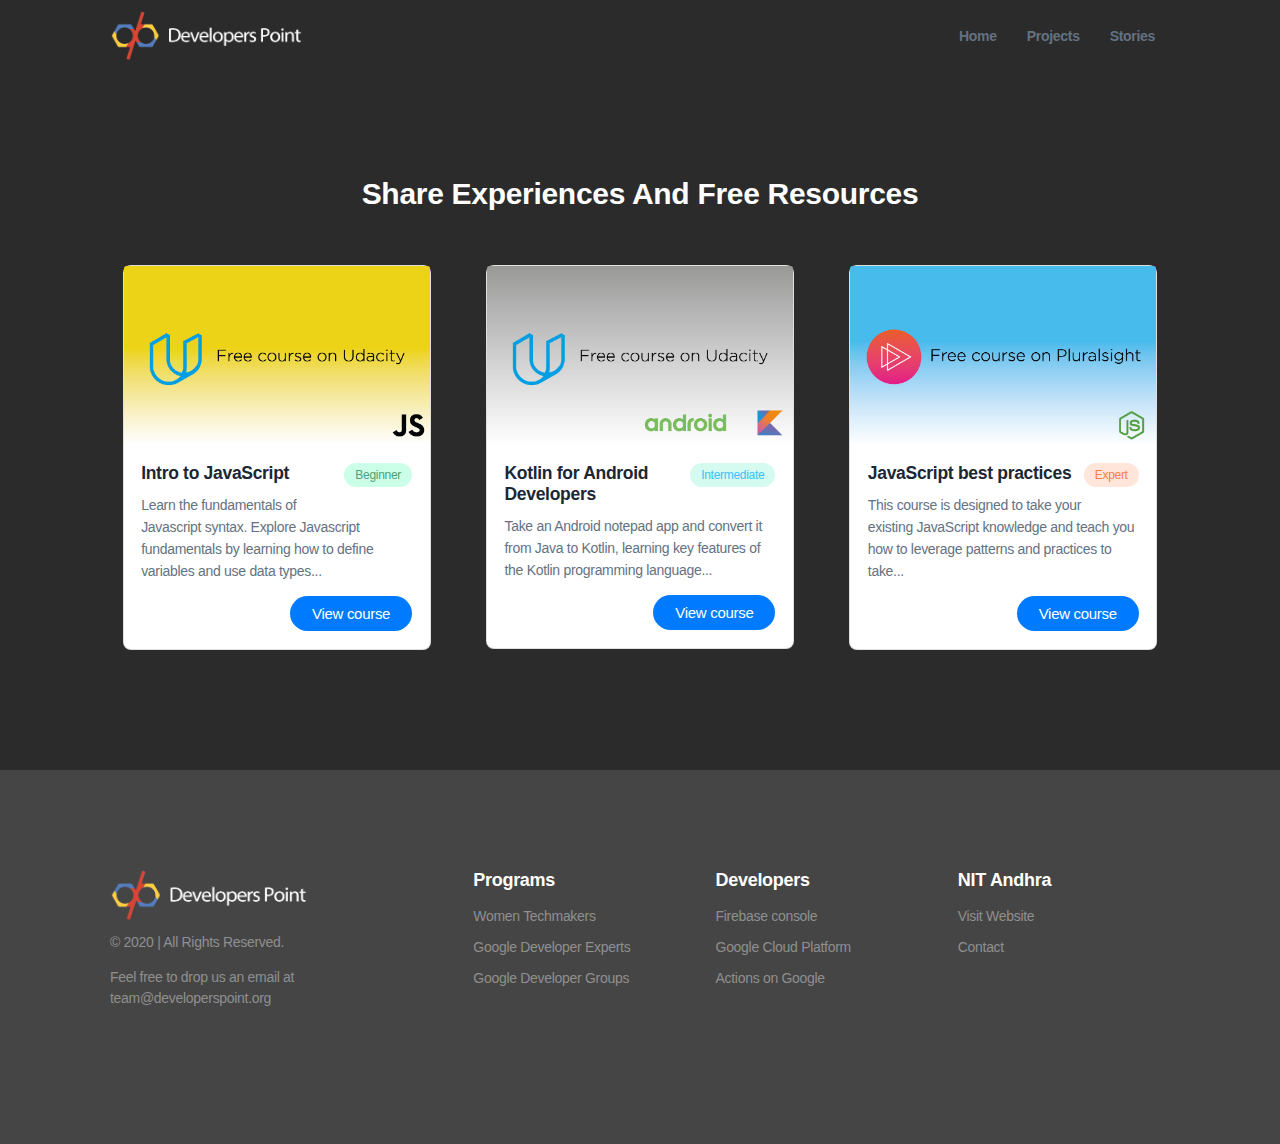
==== commit 87951392: "Update learn.html" ====
--- a/learn.html
+++ b/learn.html
@@ -89,7 +89,7 @@
             <div class="row flex-column-reverse flex-sm-row flex-lg-row">
                 <div class="col-md-4 col-12">
                     <div class="footer-widget first-of-footer-widget "><img src="src/images/logo.png" class="logo-sm mb-10" alt="Developers Point footer logo">
-                        <p style="color:#8f8f8f">&copy; 2019 | All Rights Reserved.</p><span style="color:#8f8f8f">Feel free to drop us an email at </span><a  style="color:#8f8f8f" href="mailto:team@dsc.scuniversityname.org">team@developerspoint.org</a>
+                        <p style="color:#8f8f8f">&copy; 2020 | All Rights Reserved.</p><span style="color:#8f8f8f">Feel free to drop us an email at </span><a  style="color:#8f8f8f" href="mailto:team@dsc.scuniversityname.org">team@developerspoint.org</a>
                         <ul class="social-list__inline mt-10">
                             <li><a href="#" target="_blank" rel="noopener"><i class="fab fa-linkedin"></i></a></li>
                             <li><a href="#" target="_blank" rel="noopener"><i class="fab fa-github"></i></a></li>
